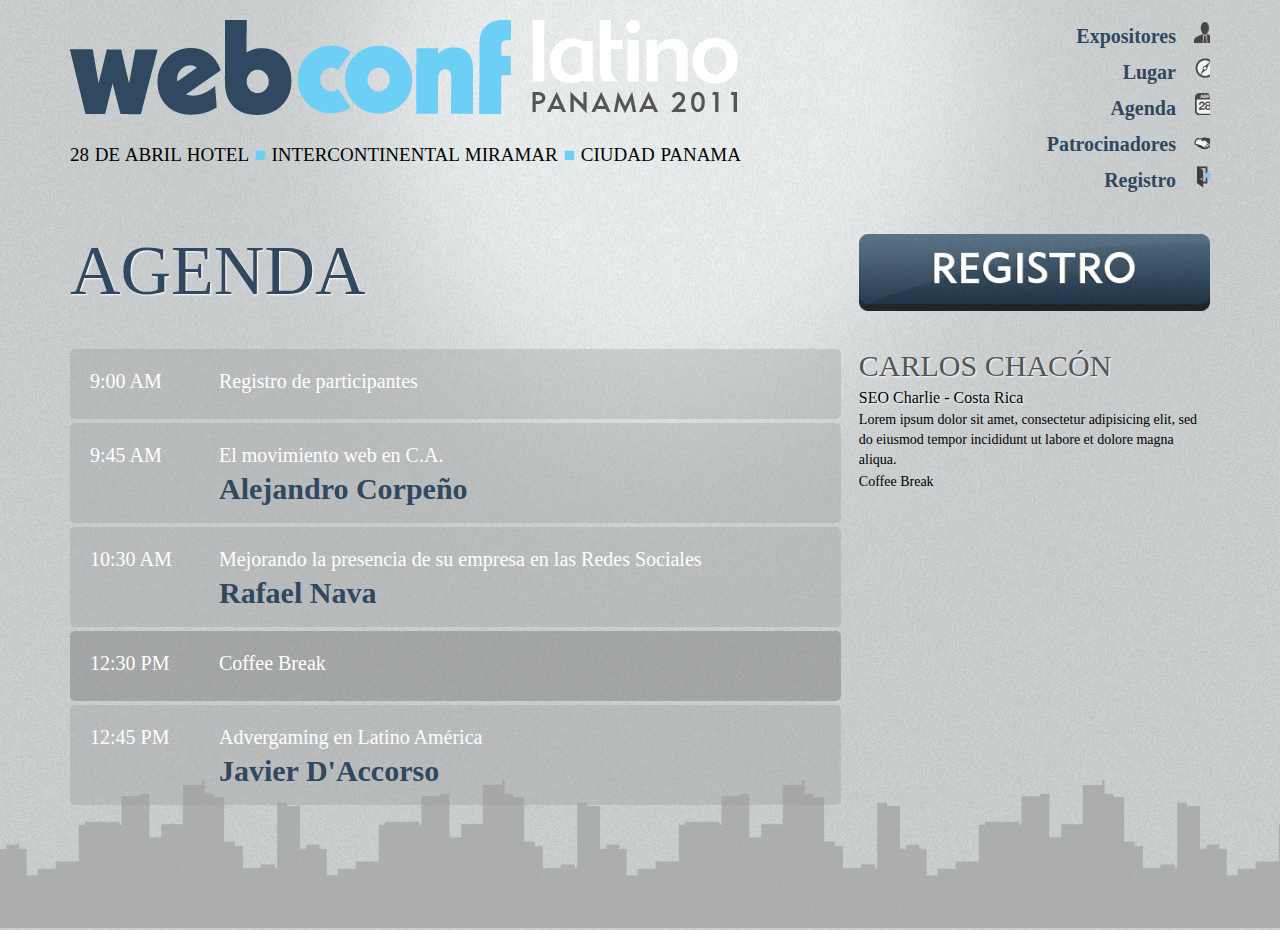
==== contenido.html @ dd9c363e "con pagina de contenido" ====
<!doctype html>
<html lang="en">

<head>
	<meta charset="utf-8"/>
	<title>WCL Panamá 2011</title>

	<meta name="viewport" content="width=device-width, initial-scale=1.0"/>

 	<link rel="stylesheet" href="css/1140.css" type="text/css" media="screen" />
	
	<!--[if lte IE 9]>
	<link rel="stylesheet" href="css/ie.css" type="text/css" media="screen" />
	<![endif]-->
	
	<!-- Type and image presets - NOT ESSENTIAL -->
	<link rel="stylesheet" href="css/typeimg.css" type="text/css" media="screen" />
	<!-- Make minor type adjustments for 1024 monitors -->
	<link rel="stylesheet" href="css/smallerscreen.css" media="only screen and (max-width: 1023px)" />
	<!-- Resets grid for mobile -->
	<link rel="stylesheet" href="css/mobile.css" media="handheld, only screen and (max-width: 767px)" />
	<!-- Put your layout here -->
	<link rel="stylesheet" href="css/layout.css" type="text/css" media="screen" />

	<link rel="stylesheet" href="css/wcl.css" type="text/css" media="screen" />
 	<script type="text/javascript" src="http://use.typekit.com/ecw7onn.js"></script>
	<script type="text/javascript">try{Typekit.load();}catch(e){}</script>	
</head>


<body>

<div class="container">
	
	<div class="row">
		<div class="tencol">
		 <img src="img/logoblue.png">
		<div class="title-info"><span>28 DE ABRIL HOTEL</span> <span class="bullet">■</span> <span>INTERCONTINENTAL MIRAMAR</span> <span class="bullet">■</span>  <span>CIUDAD PANAMA</span></div>
		</div>
	 
		<div class="twocol last">
			<ul class="menu">
				<li class="expositores">
					<a href="#">Expositores</a>
				</li>
				<li class="lugar">
					<a href="#">Lugar</a>
				</li>
				<li class="agenda">
					<a href="#">Agenda</a>
				</li>
				<li class="sponsors">
					<a href="#">Patrocinadores</a>
				</li>
				<li class="registro">
					<a href="#">Registro</a>
				</li>
			</ul>

		</div>
	</div>
	
	
	<div class="row">
		<div class="eightcol">
			<p class="white-shadow title darkblue">
		  AGENDA
		</p>
		</div>
	 
		<div class="fourcol last">
			<img src="img/registrobtn.png">
		</div>
	</div>
	
	<div class="row">
		
		<div class="eightcol">
 
			<div class="agenda-list">
				
				<div class="agenda-row lightrow rounded5">
					<div class="twocol">9:00 AM</div>
					<div class="tencol last">Registro de participantes</div>
				</div>
						
				<div class="agenda-row lightrow rounded5 fat-row">
					<div class="twocol">9:45 AM</div>
					<div class="tencol last">El movimiento web en C.A. 
						<div class="speaker-name darkblue">Alejandro Corpeño</div>
					</div>
				</div>
				
				<div class="agenda-row lightrow rounded5 fat-row">
					<div class="twocol">10:30 AM</div>
					<div class="tencol last">Mejorando la presencia de su empresa en las Redes Sociales
						<div class="speaker-name darkblue">Rafael Nava</div>
					</div>
				</div>
				
				<div class="agenda-row darkrow rounded5">
					<div class="twocol">12:30 PM</div>
					<div class="tencol last">Coffee Break
					</div>
				</div>
				
				<div class="agenda-row lightrow rounded5 fat-row">
					<div class="twocol">12:45 PM</div>
					<div class="tencol last">Advergaming en Latino América
						<div class="speaker-name darkblue">Javier D'Accorso</div>
					</div>
				</div>
				
			</div>

		</div>
		
		<div class="fourcol last">
			 <div class="name dark-gray white-shadow">Carlos Chacón</div>
			 <div class="person-title text-small white-shadow">SEO Charlie - Costa Rica</div>
			 <div class="person-about ">Lorem ipsum dolor sit amet, consectetur adipisicing elit, sed do eiusmod tempor incididunt ut labore et dolore magna aliqua. </div>
		</div>
		
		Coffee Break
		
	</div>
	
	 
 
	
	
	
	
</div>

<div class="bottom"></div>

</body>

</html>
---- css/1140.css ----
/* CSS Resets */

html,body,div,span,object,iframe,h1,h2,h3,h4,h5,h6,p,blockquote,pre,a,abbr,address,cite,code,del,dfn,em,img,ins,q,small,strong,sub,sup,dl,dt,dd,ol,ul,li,fieldset,form,label,legend,table,caption,tbody,tfoot,thead,tr,th,td{border:0;margin:0;padding:0}article,aside,figure,figure img,figcaption,hgroup,footer,header,nav,section,video,object{display:block}a img{border:0}figure{position:relative}figure img{width:100%}


/* The 1140px Grid by Andy Taylor – http://cssgrid.net – http://www.twitter.com/andytlr – http://www.catchingzebra.com */

.container {
padding-left: 20px;
padding-right: 20px;
margin-top:20px;
 }

.row {
width: 100%;
max-width: 1140px;
margin: 10px auto;
overflow: hidden;
}

.onecol, .twocol, .threecol, .fourcol, .fivecol, .sixcol, .sevencol, .eightcol, .ninecol, .tencol, .elevencol {
margin-right: 3.8%;
float: left;
}

.onecol {
width: 4.85%;
}

.twocol {
width: 13.5%;
}

.threecol {
width: 22.15%;
}

.fourcol {
width: 30.8%;
}

.fivecol {
width: 39.45%;
}

.sixcol {
width: 48.1%;
}

.sevencol {
width: 56.75%;
}

.eightcol {
width: 65.4%;
}

.ninecol {
width: 74.05%;
}

.tencol {
width: 82.7%;
}

.elevencol {
width: 91.35%;
}

.twelvecol {
width: 100%;
float: left;
}

.last {
margin-right: 0px;
}

img, object, embed {
max-width: 100%;
}
---- css/ie.css ----
.onecol {
width: 4.7%;
}

.twocol {
width: 13.2%;
}

.threecol {
width: 22.05%;
}

.fourcol {
width: 30.6%;
}

.fivecol {
width: 39%;
}

.sixcol {
width: 48%;
}

.sevencol {
width: 56.75%;
}

.eightcol {
width: 61.6%;
}

.ninecol {
width: 74.05%;
}

.tencol {
width: 82%;
}

.elevencol {
width: 91.35%;
}
---- css/typeimg.css ----
/* Type & image presets */

img, object, embed {
	margin-bottom: 20px;
}

body {
font-family: "museo-sans-1","museo-sans-2";
font-size: 14px;
line-height: 24px;		/* Changing this will break the baseline grid. */
-webkit-text-size-adjust: none;		/* Stops the iPhone scalling type up */
}

a {
text-decoration: none !important;
color: #30485f;
font-weight: bold;
 }

a:hover {
color: #000;
border-bottom: none;
}

a img {
display: block;		/* Stops image links getting text link styles */
}

img {
-webkit-border-radius: 3px;
-moz-border-radius: 3px;
border-radius: 3px;
margin-bottom: 20px;
}

p, ul, ol, blockquote {
margin-bottom: 24px;	/* Changing this will break the baseline grid. */
}

li {
margin-bottom: 6px;
}

blockquote {
border-left: 1px solid #c1c1c1;
color: #747474;
padding-left: 15px;
margin-left: -15px;
}

h1 {
font-size: 30px;
line-height: 36px;		/* Changing this will break the baseline grid. */
margin-bottom: 24px;	/* Changing this will break the baseline grid. */
font-family: Georgia;
font-weight: lighter;
}

h2 {
font-size: 20px;
margin-bottom: 24px;	/* Changing this will break the baseline grid. */
font-family: Georgia, serif;
font-weight: lighter;
}

h3 {
font-size: 16px;
margin-bottom: 24px;	/* Changing this will break the baseline grid. */
font-family: Georgia, serif;
font-weight: lighter;
}
---- css/smallerscreen.css ----
body {
font-size: 0.8em; /* Makes type a bit smaller at 1024 so layout doesn't look unbalanced */
line-height: 1.5em;	/* As above */
---- css/mobile.css ----
.row, .body, .container {
width: 100%;
margin-left: 0px;
margin-right: 0px;
padding-left: 0px;
padding-right: 0px;
}

.onecol, .twocol, .threecol, .fourcol, .fivecol, .sixcol, .sevencol, .eightcol, .ninecol, .tencol, .elevencol, .twelvecol {
width: auto;
float: none;
margin-left: 0px;
margin-right: 0px;
padding-left: 20px;
padding-right: 20px;
}

/* Type presets */

body {
font-size: 16px;
line-height: 24px;
}
---- css/layout.css ----
/* Layout for desktop version */

body {

}


/* Layout for mobile version */

@media handheld, only screen and (max-width: 767px) {

.examplecontainer {

body {

}

}


/* Provide higher res assets for iPhone 4 */

@media only screen and (-webkit-min-device-pixel-ratio: 2) { 

/* An example of how to override an image with one twice the size for iPhone 4. Specify the original pixel size with background-size.
.download {
background: url(../img/downarrow@2x.png) no-repeat;
background-size: 27px 28px;
}
*/

}
---- css/wcl.css ----
.rounded5 {
	-moz-border-radius: 5px;
	-khtml-border-radius: 5px;
	-webkit-border-radius: 5px;
	border-radius: 5px;
}

.rounded10 {
	-moz-border-radius: 10px;
	-khtml-border-radius: 10px;
	-webkit-border-radius: 10px;
	border-radius: 10px;
}

a {
	text-decoration: none;
}

.bottom{
	position: absolute;
	background: url(../img/buildings.png) repeat-x;
	width: 100%;
	height:150px;
 	bottom: -30px;
 }
 
.lightblue{
	color: #6dcff6;
}

.darkblue{
	color: #304860;
}
 
.title{
	font-size: 70px;
	margin-top: 25px;
	font-weight: 100;
}

body{
	background: url(../img/bgspot.png) no-repeat 50%, url(../img/bgrep1.png) repeat;
}

.menu{
	float:right;
}

.menu   li{
  	margin-bottom:5px;
	color:#555;
	list-style:none;
	padding:4px 32px 7px 6px;
	text-align:right;
 	height:20px;
	font-size:20px;
	display: block;
	font-weight: 500;
	
		-moz-border-radius: 5px;
	-khtml-border-radius: 5px;
	-webkit-border-radius: 5px;
	border-radius: 5px;
}

.menu li a{
	text-decoration: none;
 	padding: 5px 2px 5px 2px;
}

.menu li a:hover{
	background-color: #fbfbfb;
}

.expositores{
	background: url(../img/ico_expo.png) no-repeat 155px 1px;
}

.lugar{
	background: url(../img/ico_loc.png) no-repeat 155px 1px;
}

.agenda{
	background: url(../img/ico_cal.png) no-repeat 155px 1px;
}

.sponsors{
	background: url(../img/ico_sponsors.png) no-repeat 155px 3px;
}

.registro{
	background: url(../img/ico_registro.png) no-repeat 155px 2px;
}

.text-normal{
	font-size:18px;
	font-weight:300;
}

.text-small{
	font-size: 16px;
	font-weight: 500;
}

.white-shadow{
	text-shadow: 1px 1px 2px white;
	
}

.person-about{
	font-size:14px;
	font-weight:100;
}

.gray-text{
	color:#363636;
}
 
.title-info{
	font-size:19px;
	word-spacing: 1px;
  
}

.title-info span{
 }
 
 .bullet{
	color: #6dcff6;
}

.dark-gray{
		color:#555555;

}

.avatar_small{
	
}

.name{
	font-size: 30px;
	text-transform: uppercase;
	margin-top: 5px;
	font-weight: 100;
}

.person-title{
	margin-top: 8px;
}

.person-about{
	line-height: 20px;
}


/* AGENDA */

.agenda-row-header{
	width: 100%;
	height: 40px;
	font-weight: bold;
	font-size: 18px;
}

.agenda-row{
	width: 100%;
 	font-weight: 100;
	font-size: 20px;
	height: 50px;
	margin-bottom: 4px;
	color: white;
	padding: 20px 5px 0px 20px;
}

.darkrow{
		background-color: rgba(107,107,107,0.40);
}

.lightrow{
		background-color: rgba(147,147,147,0.30);
}

.speaker-name{
	font-size: 30px;
	margin-top: 10px;
	font-weight: bold;
	
}

.fat-row{
	height: 80px;
}
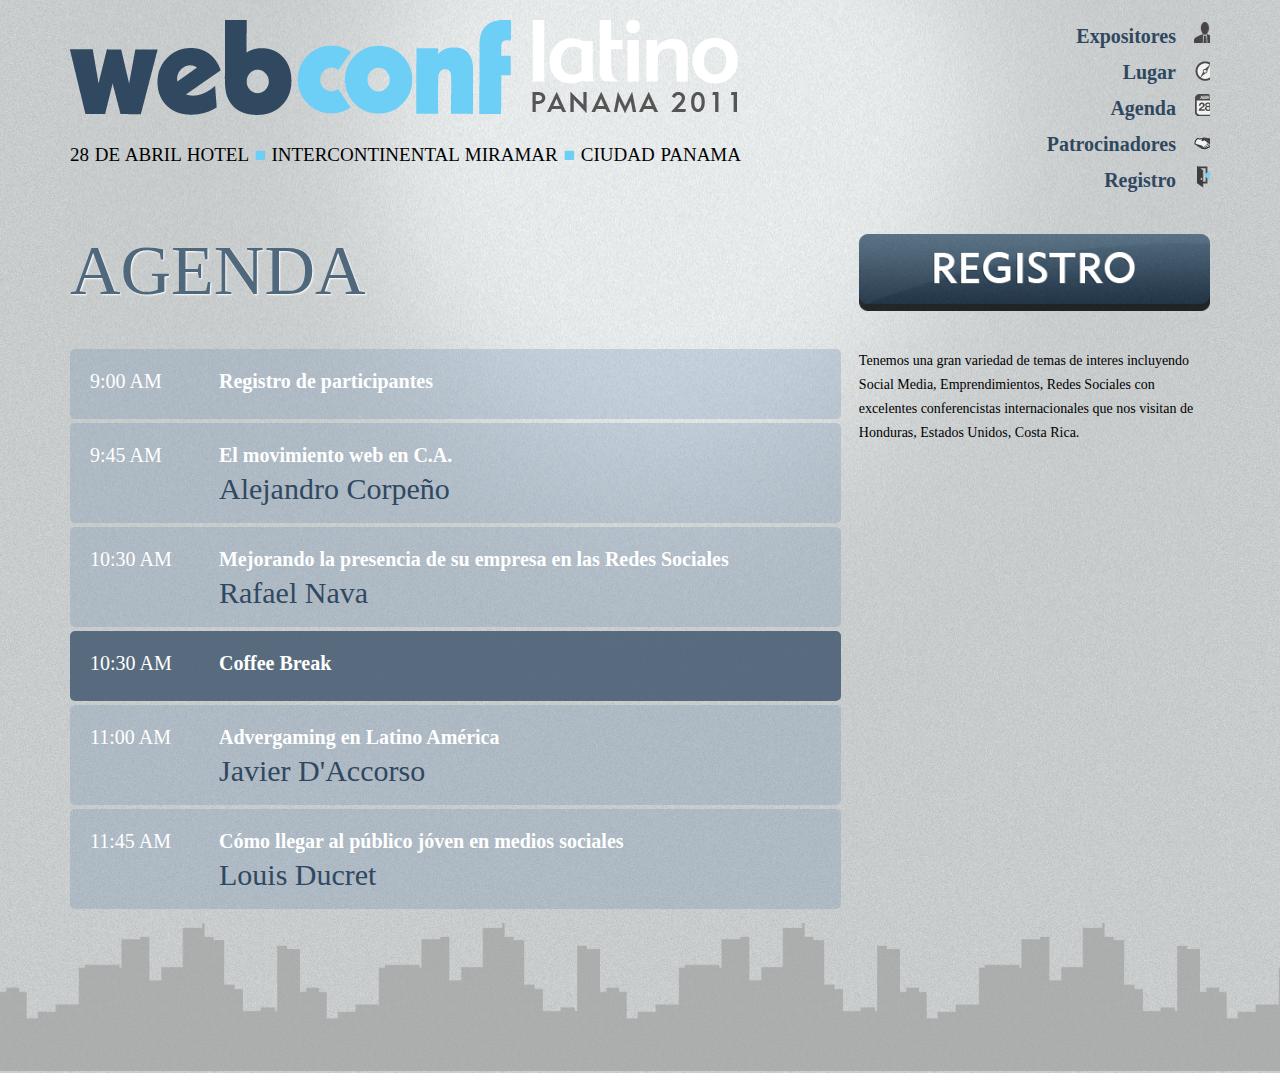
==== commit 0685e767: "probando colores en agenda" ====
--- a/contenido.html
+++ b/contenido.html
@@ -63,7 +63,7 @@
 	
 	<div class="row">
 		<div class="eightcol">
-			<p class="white-shadow title darkblue">
+			<p class="white-shadow title titlecolor tk-museo">
 		  AGENDA
 		</p>
 		</div>
@@ -99,15 +99,23 @@
 				</div>
 				
 				<div class="agenda-row darkrow rounded5">
-					<div class="twocol">12:30 PM</div>
+					<div class="twocol">10:30 AM</div>
 					<div class="tencol last">Coffee Break
 					</div>
 				</div>
 				
 				<div class="agenda-row lightrow rounded5 fat-row">
-					<div class="twocol">12:45 PM</div>
+					<div class="twocol">11:00 AM</div>
 					<div class="tencol last">Advergaming en Latino América
 						<div class="speaker-name darkblue">Javier D'Accorso</div>
+					</div>
+				</div>
+				
+				<div class="agenda-row lightrow rounded5 fat-row">
+					<div class="twocol">11:45 AM</div>
+					<div class="tencol last">Cómo llegar al público jóven en medios sociales
+					
+						<div class="speaker-name darkblue">Louis Ducret</div>
 					</div>
 				</div>
 				
@@ -116,13 +124,10 @@
 		</div>
 		
 		<div class="fourcol last">
-			 <div class="name dark-gray white-shadow">Carlos Chacón</div>
-			 <div class="person-title text-small white-shadow">SEO Charlie - Costa Rica</div>
-			 <div class="person-about ">Lorem ipsum dolor sit amet, consectetur adipisicing elit, sed do eiusmod tempor incididunt ut labore et dolore magna aliqua. </div>
+			 Tenemos una gran variedad de temas de interes incluyendo Social Media, Emprendimientos, Redes Sociales con excelentes conferencistas internacionales que nos visitan de Honduras, Estados Unidos, Costa Rica.
 		</div>
 		
-		Coffee Break
-		
+ 		
 	</div>
 	
 	 
--- a/css/wcl.css
+++ b/css/wcl.css
@@ -21,7 +21,6 @@
 	background: url(../img/buildings.png) repeat-x;
 	width: 100%;
 	height:150px;
- 	bottom: -30px;
  }
  
 .lightblue{
@@ -31,12 +30,15 @@
 .darkblue{
 	color: #304860;
 }
+
+.titlecolor{
+	color: #4f687c;
+}
  
 .title{
 	font-size: 70px;
 	margin-top: 25px;
-	font-weight: 100;
-}
+  }
 
 body{
 	background: url(../img/bgspot.png) no-repeat 50%, url(../img/bgrep1.png) repeat;
@@ -77,11 +79,11 @@
 }
 
 .lugar{
-	background: url(../img/ico_loc.png) no-repeat 155px 1px;
+	background: url(../img/ico_loc.png) no-repeat 155px 4px;
 }
 
 .agenda{
-	background: url(../img/ico_cal.png) no-repeat 155px 1px;
+	background: url(../img/ico_cal.png) no-repeat 155px 2px;
 }
 
 .sponsors{
@@ -119,8 +121,7 @@
 .title-info{
 	font-size:19px;
 	word-spacing: 1px;
-  
-}
+ }
 
 .title-info span{
  }
@@ -173,18 +174,22 @@
 	padding: 20px 5px 0px 20px;
 }
 
+.agenda-row .tencol{
+	font-weight: bold;
+}
+
 .darkrow{
-		background-color: rgba(107,107,107,0.40);
+		background-color: rgba(60,82,106,0.8);
 }
 
 .lightrow{
-		background-color: rgba(147,147,147,0.30);
-}
+		background-color: rgba(102,136,174,0.27);
+		}
 
 .speaker-name{
 	font-size: 30px;
 	margin-top: 10px;
-	font-weight: bold;
+	font-weight: 100;
 	
 }
 
